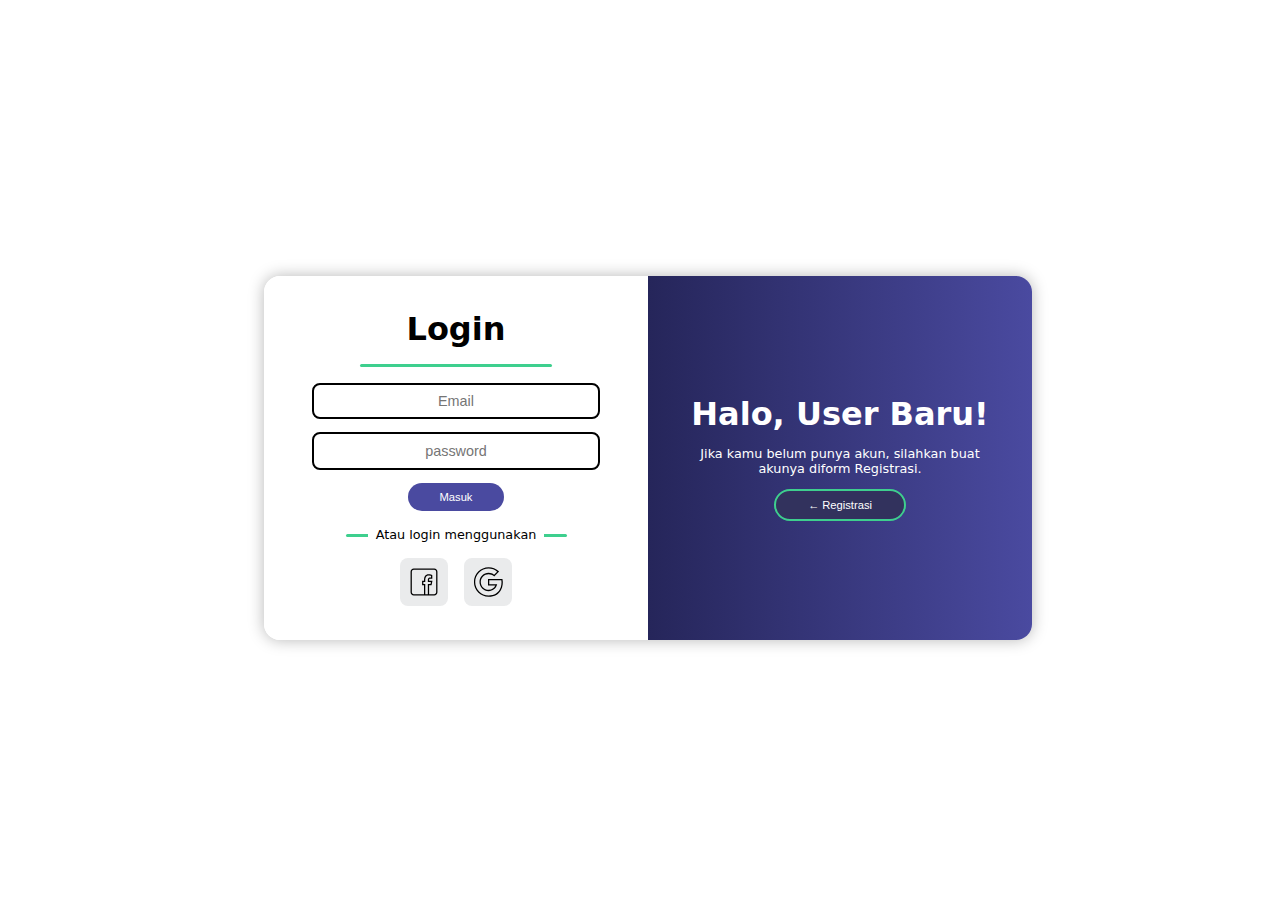
==== pages/login.html @ 8b1ca769 "membuat halaman login dan registrasi" ====
<!DOCTYPE html>
<html lang="en">
<head>
    <meta charset="UTF-8">
    <meta http-equiv="X-UA-Compatible" content="IE=edge">
    <meta name="viewport" content="width=device-width, initial-scale=1.0">
    <title>Istana Presiden | Login</title>
    <link rel="stylesheet" href="../css/login.css">
    <link rel="stylesheet" href="../css/normalize.css">
    <script defer src="../js/login.js"></script>
</head>
<body>
    <div class="container" id="container">
        <!-- Form -->
        <div class="form-container log-container">
            <form action="">
                <h1> Login </h1>
                <div class="devider"></div>
                <input type="email" placeholder="Email">
                <input type="password" placeholder="password">
                <button type="submit"> Masuk </button>
                <span class="alternate-text">Atau login menggunakan</span>
                <div class="alternate-icons">
                    <a href=""> <img src="../icons/facebook-50.svg" alt=""> </a>
                    <a href=""> <img src="../icons/google-50.svg" alt=""> </a>
                </div>
            </form>
        </div>
        <div class="form-container reg-container">
            <form action="">
                <h1> Registrasi </h1>
                <div class="devider"></div>
                <input type="text" placeholder="Nama">
                <input type="email" placeholder="Email">
                <input type="password" placeholder="password">
                <button type="submit"> Submit </button>
            </form>
        </div>

        <!-- Overlay Layer -->
        <div class="overlay-container">
            <div class="overlay">
                <div class="overlay-panel right-panel">
                    <h1> Halo, User Baru! </h1>
                    <p> Jika kamu belum punya akun, silahkan buat akunya diform Registrasi. </p>
                    <button type="button" class="ghost" id="regBtn"> ← Registrasi </button>
                </div>
                <div class="overlay-panel left-panel">
                    <h1> Selamat Datang Kembali! </h1>
                    <p> Jika kamu sudah punya akun, silahkan masuk melalui form login. </p>
                    <button type="button" class="ghost" id="logBtn"> Login → </button>
                </div>
            </div>
        </div>
    </div>
</body>
</html>
---- css/login.css ----
:root {
    --bgPrimary: #32325D;
    --bgSecondary: #4a4aa0;
    --bgSecondaryHover: #303075;
    --bgBorderDrop: 2px solid #3ecf8e;
    --bgDropdown: #222250;
    --devider: #eaebec;
    --overlayImg: #201f1f9a;
    --textMutedLinks: #8789C6;
    --textLink: #267ef1;
    --textMuted: #9e9e9e;
}
@font-face {
    font-family: 'poppinsmedium';
    src: url('../font/medium/poppins-medium-webfont.woff2') format('woff2');
    font-weight: normal;
    font-style: normal;
}
body { 
    font-family: 'poppinsmedium', system-ui, -apple-system, "Segoe UI", Roboto, "Helvetica Neue", Arial, "Noto Sans", "Liberation Sans", sans-serif, "Apple Color Emoji", "Segoe UI Emoji", "Segoe UI Symbol", "Noto Color Emoji";
    overflow-x: hidden;
    -webkit-tap-highlight-color: rgba(0, 0, 0, 0);
    width: 100vw;
    height: 100vh;
    display: grid;
    place-items: center; 
}
.container h1, h2, h3, h4, h5, h6 { 
    margin: 0; 
    padding: 0; 
}
*,
*::before,
*::after {
box-sizing: border-box;
}
@media (prefers-reduced-motion: no-preference) {
:root {
    scroll-behavior: smooth;
}
}


.container {
    position: relative;
    width: 48rem;
    min-height: 22.7rem;
    overflow: hidden;
    border-radius: 1rem;
    box-shadow: 0 0 1rem #00000049;
}
.form-container {
    position: absolute;
    top: 0;
    background-color: white;
    height: 100%;
    transition: 600ms ease-in-out;
}
.form-container form {
    display: flex;
    flex-direction: column;
    align-items: center;
    justify-content: center;
    width: 100%;
    height: 100%;
}
.form-container form .devider {
    width: 50%;
    height: 3px;
    border-radius: 1rem;
    margin: 1rem 0;
    background-color: #3ecf8e;
}
.form-container form input {
    margin-bottom: .8rem;
    width: clamp(18rem, 50vw, 18rem);
    text-align: center;
    padding: .5rem 1rem;
    font-size: .9rem;
    border: 2px solid black;
    border-radius: .5rem;
}
.form-container form input::placeholder {
    font-size: .9rem;
}
.form-container form input[type="password"] {
    font-size: 1rem;
}
.container button {
    font-size: .7rem;
    background-color: var(--bgSecondary);
    color: white;
    padding: .5rem 2rem;
    border: none;
    outline: none;
    cursor: pointer;
    transition: 50ms;
    border-radius: 1rem;
}
.form-container form button:active {
    transform: scale(.9);
}
.form-container form button:hover {
    background-color: var(--bgSecondaryHover);
}
.alternate-text {
    background-color: white;
    padding: 0 .5rem;
    font-size: .8rem;
    margin: 1rem 0;
    position: relative;
}
.alternate-text::before {
    content: '';
    position: absolute;
    left: -12%;
    top: 50%;
    width: 125%;
    height: 3px;
    background-color: #3ecf8e;
    border-radius: 1rem;
    z-index: -1;
}
.alternate-icons {
    margin: 0 auto;
    display: flex;
}
.alternate-icons a {
    margin: 0 .5rem;
    padding: .5rem;
    border-radius: .5rem;
    background-color: var(--devider);
}
.alternate-icons a img{
    width: 2rem;
    height: 100%;
    line-height: 0;
    display: block;
}
.log-container {
    z-index: 2;
    width: 50%;
    left: 0;
    opacity: 1;
}
.reg-container {
    left: 0;
    opacity: 0;
    width: 50%;
    z-index: 1;
}


.overlay-container {
    position: absolute;
    top: 0;
    left: 50%;
    width: 50%;
    height: 100%;
    overflow: hidden;
    transition: transform 600ms ease-in-out;
    z-index: 10;
}
.overlay {
    position: relative;
    left: -100%;
    height: 100%;
    width: 200%;
    transition: transform 300ms ease-in-out;
    transform: translateX(0);
    background-color: var(--bgSecondary) ;
    background: linear-gradient(to right, #010114, #4a4aa0);
    color: white;
}
.overlay-panel {
    position: absolute;
    top: 0;
    display: flex;
    flex-direction: column;
    justify-content: center;
    align-items: center;
    width: 50%;
    height: 100%;
    text-align: center;
    padding: 2rem;
    transition: transform 300ms ease-in-out;
    transform: translateX(0);
}
.overlay-panel p {
    font-size: .8rem;
}
.overlay .overlay-panel .ghost {
    background-color: var(--bgPrimary);
    border: 2px solid #3ecf8e;
}
.right-panel {
    right: 0;
    transform: translateX(0);
}
.left-panel {
    transform: translate(-20%);
}



/* Animation */
    
.container.right-panel-active .log-container {
    transform: translateX(100%);
}
.container.right-panel-active .overlay-container {
    transform: translateX(-100%);
}
.container.right-panel-active .reg-container {
    transform: translate(100%);
    z-index: 3;
    opacity: 1;
}
.container.right-panel-active .overlay {
    transform: translateX(50%);
}
.container.right-panel-active .left-panel {
    transform: translateX(0);
}
.container.right-panel .right-panel {
    transform: translateX(20%);
}
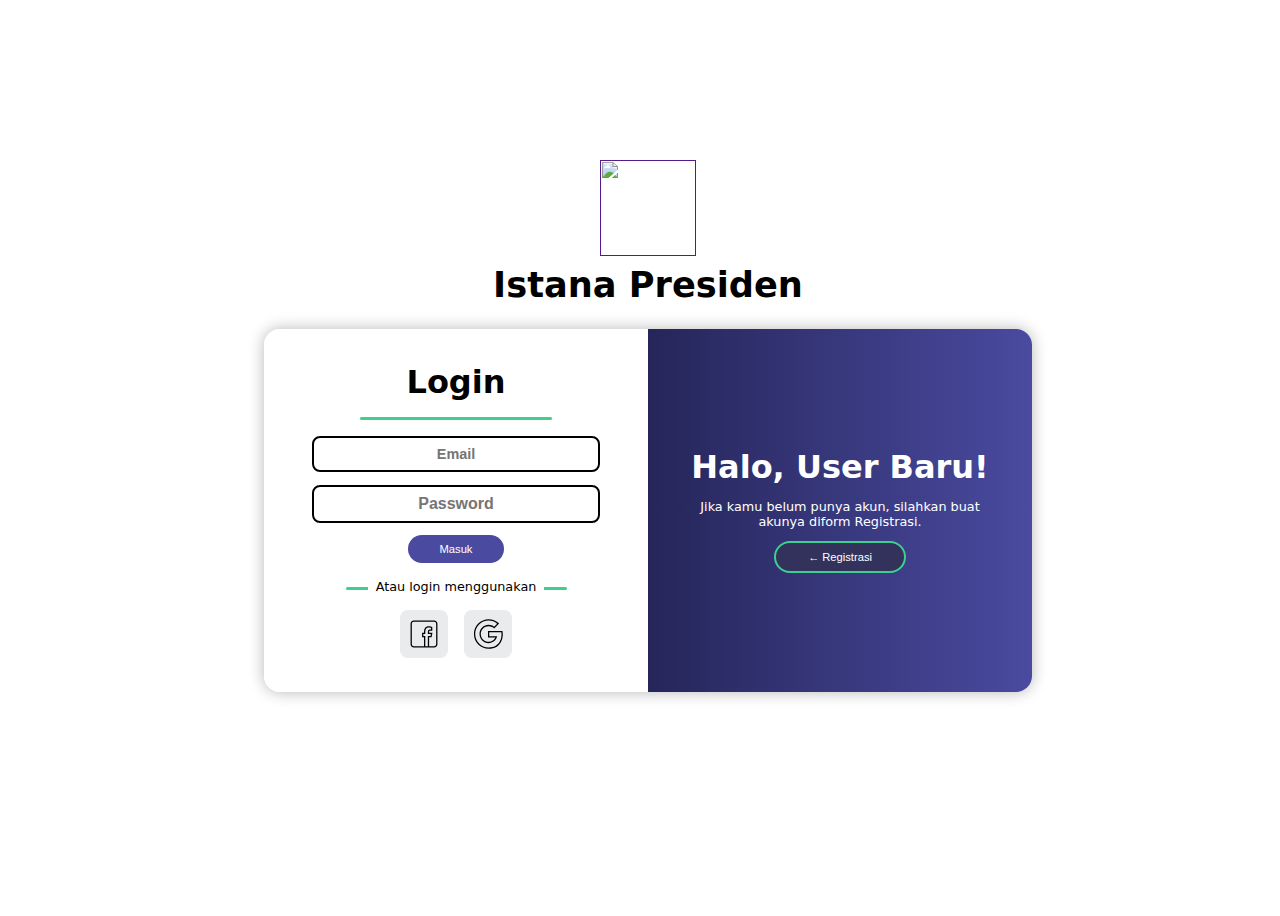
==== commit f9faa267: "save bg login" ====
--- a/pages/login.html
+++ b/pages/login.html
@@ -7,48 +7,72 @@
     <title>Istana Presiden | Login</title>
     <link rel="stylesheet" href="../css/login.css">
     <link rel="stylesheet" href="../css/normalize.css">
+    <link rel="favicon" href="../icons/iconHeader.svg" type="image/x-icon">
     <script defer src="../js/login.js"></script>
 </head>
 <body>
-    <div class="container" id="container">
-        <!-- Form -->
-        <div class="form-container log-container">
-            <form action="">
-                <h1> Login </h1>
-                <div class="devider"></div>
-                <input type="email" placeholder="Email">
-                <input type="password" placeholder="password">
-                <button type="submit"> Masuk </button>
-                <span class="alternate-text">Atau login menggunakan</span>
-                <div class="alternate-icons">
-                    <a href=""> <img src="../icons/facebook-50.svg" alt=""> </a>
-                    <a href=""> <img src="../icons/google-50.svg" alt=""> </a>
-                </div>
-            </form>
-        </div>
-        <div class="form-container reg-container">
-            <form action="">
-                <h1> Registrasi </h1>
-                <div class="devider"></div>
-                <input type="text" placeholder="Nama">
-                <input type="email" placeholder="Email">
-                <input type="password" placeholder="password">
-                <button type="submit"> Submit </button>
-            </form>
+    <div class="content-container">
+        <div class="page-header">
+            <a href="">
+                <img src="../icons/setneg-logo.svg" alt="">
+            </a>
+            <h1> Istana Presiden </h1>
         </div>
 
-        <!-- Overlay Layer -->
-        <div class="overlay-container">
-            <div class="overlay">
-                <div class="overlay-panel right-panel">
-                    <h1> Halo, User Baru! </h1>
-                    <p> Jika kamu belum punya akun, silahkan buat akunya diform Registrasi. </p>
-                    <button type="button" class="ghost" id="regBtn"> ← Registrasi </button>
+        <div class="container" id="container">
+            <!-- Toggle Btn Mobile -->
+            <div class="tb-container">
+                <div class="tb-group">
+                    <section class="tb-reg-container">
+                        <span class="tb-info reg-info"> <span>i</span> </span>
+                        <a href="#reg"> ↓ </a>
+                    </section>
+                    <section class="tb-log-container">
+                        <span class="tb-info log-info"> <span>i</span> </span>
+                        <a href="#"> ↑ </a>
+                    </section>
                 </div>
-                <div class="overlay-panel left-panel">
-                    <h1> Selamat Datang Kembali! </h1>
-                    <p> Jika kamu sudah punya akun, silahkan masuk melalui form login. </p>
-                    <button type="button" class="ghost" id="logBtn"> Login → </button>
+            </div>
+    
+            <!-- Form -->
+            <div class="form-container log-container" id="log">
+                <form action="">
+                    <h1> Login </h1>
+                    <div class="devider"></div>
+                    <input type="email" placeholder="Email">
+                    <input type="password" placeholder="Password">
+                    <button type="submit"> Masuk </button>
+                    <span class="alternate-text">Atau login menggunakan</span>
+                    <div class="alternate-icons">
+                        <a href="" title="Facebook"> <img src="../icons/facebook-50.svg" alt=""> </a>
+                        <a href="" title="Google"> <img src="../icons/google-50.svg" alt=""> </a>
+                    </div>
+                </form>
+            </div>
+            <div class="form-container reg-container" id="reg">
+                <form action="">
+                    <h1> Registrasi </h1>
+                    <div class="devider"></div>
+                    <input type="text" placeholder="Nama">
+                    <input type="email" placeholder="Email">
+                    <input type="password" placeholder="Password">
+                    <button type="submit"> Submit </button>
+                </form>
+            </div>
+    
+            <!-- Overlay Layer -->
+            <div class="overlay-container">
+                <div class="overlay">
+                    <div class="overlay-panel right-panel">
+                        <h1> Halo, User Baru! </h1>
+                        <p> Jika kamu belum punya akun, silahkan buat akunya diform Registrasi. </p>
+                        <button type="button" class="ghost" id="regBtn"> ← Registrasi </button>
+                    </div>
+                    <div class="overlay-panel left-panel">
+                        <h1> Selamat Datang Kembali! </h1>
+                        <p> Jika kamu sudah punya akun, silahkan masuk melalui form login. </p>
+                        <button type="button" class="ghost" id="logBtn"> Login → </button>
+                    </div>
                 </div>
             </div>
         </div>
--- a/css/login.css
+++ b/css/login.css
@@ -23,9 +23,9 @@
     width: 100vw;
     height: 100vh;
     display: grid;
-    place-items: center; 
-}
-.container h1, h2, h3, h4, h5, h6 { 
+    place-items: center;
+}
+.content-container h1, h2, h3, h4, h5, h6 { 
     margin: 0; 
     padding: 0; 
 }
@@ -41,6 +41,36 @@
 }
 
 
+
+.content-container {
+    display: flex;
+    flex-direction: column;
+    align-items: center;
+    transform: translateY(-2rem);
+    position: relative;
+}
+.page-header {
+    display: flex;
+    flex-direction: column;
+    align-items: center;
+    margin-bottom: 1.5rem;
+}
+.page-header a img {
+    width: 6rem;
+    height: 6rem;
+    margin-bottom: .5rem;
+}
+.page-header h1 {
+    font-size: 2.2rem;
+}
+
+
+::selection {
+    background-color: #3ecf8e;
+}
+.tb-container {
+    display: none;
+}
 .container {
     position: relative;
     width: 48rem;
@@ -56,7 +86,7 @@
     height: 100%;
     transition: 600ms ease-in-out;
 }
-.form-container form {
+form {
     display: flex;
     flex-direction: column;
     align-items: center;
@@ -64,29 +94,28 @@
     width: 100%;
     height: 100%;
 }
-.form-container form .devider {
+form .devider {
     width: 50%;
     height: 3px;
     border-radius: 1rem;
     margin: 1rem 0;
     background-color: #3ecf8e;
 }
-.form-container form input {
+form input {
     margin-bottom: .8rem;
-    width: clamp(18rem, 50vw, 18rem);
+    width: clamp(15rem, 50vw, 18rem);
     text-align: center;
     padding: .5rem 1rem;
     font-size: .9rem;
+    font-weight: 600;
     border: 2px solid black;
     border-radius: .5rem;
-}
-.form-container form input::placeholder {
-    font-size: .9rem;
-}
-.form-container form input[type="password"] {
+    outline: none;
+}
+form input[type="password"] {
     font-size: 1rem;
 }
-.container button {
+form button, .overlay-panel button {
     font-size: .7rem;
     background-color: var(--bgSecondary);
     color: white;
@@ -97,10 +126,10 @@
     transition: 50ms;
     border-radius: 1rem;
 }
-.form-container form button:active {
-    transform: scale(.9);
-}
-.form-container form button:hover {
+form button:active {
+    transform: scale(.96);
+}
+form button:hover {
     background-color: var(--bgSecondaryHover);
 }
 .alternate-text {
@@ -142,6 +171,7 @@
     width: 50%;
     left: 0;
     opacity: 1;
+    transform: translateX(0);
 }
 .reg-container {
     left: 0;
@@ -205,23 +235,165 @@
 
 /* Animation */
     
-.container.right-panel-active .log-container {
-    transform: translateX(100%);
-}
-.container.right-panel-active .overlay-container {
-    transform: translateX(-100%);
-}
-.container.right-panel-active .reg-container {
-    transform: translate(100%);
-    z-index: 3;
-    opacity: 1;
-}
-.container.right-panel-active .overlay {
-    transform: translateX(50%);
-}
-.container.right-panel-active .left-panel {
-    transform: translateX(0);
-}
-.container.right-panel .right-panel {
-    transform: translateX(20%);
-}
+@media screen and (min-width: 769px) {
+    .container.right-panel-active .log-container,
+    .reg-container:target ~ div.log-container {
+        transform: translateX(100%);
+    }
+    .container.right-panel-active .overlay-container,
+    .reg-container:target + div.overlay-container {
+        transform: translateX(-100%);
+    }
+    .container.right-panel-active .reg-container,
+    .reg-container:target {
+        transform: translate(100%);
+        z-index: 3;
+        opacity: 1;
+    }
+    .container.right-panel-active .overlay,
+    .reg-container:target + div.overlay-container .overlay{
+        transform: translateX(50%);
+    }
+    .container.right-panel-active .left-panel,
+    .reg-container:target + div.overlay-container .overlay .left-panel {
+        transform: translateX(0);
+    }
+    .container.right-panel .right-panel,
+    .reg-container:target + div.overlay-container .overlay .right-panel {
+        transform: translateX(20%);
+    }
+}
+
+
+
+/* Responsive Breakpoints */
+@media screen and (max-width: 768px) {
+    .overlay-container {
+        display: none;
+    }
+    .container {
+        width: clamp(19rem, 85vw, 36rem);
+        min-height: none;
+        position: relative;
+        overflow: hidden;
+        border-radius: 1rem;
+        box-shadow: 0 0 1rem #00000049;
+    }
+    .container .devider {
+        width: 12rem;
+    }
+    .form-container {
+        padding: 2rem 0;
+        width: 100%;
+        transition: transform 600ms ease;
+    }
+    .form-container form input {
+        font-size: .8rem;
+    }
+    .log-container {
+        position: relative;
+        z-index: 2;
+        transform: translateY(0);
+    }
+    .reg-container {
+        position: absolute;
+        transform: translateY(100%);
+        opacity: 1;
+        z-index: 3;
+    }
+    .alternate-text {
+        font-size: .7rem;
+    }
+    .alternate-icons a img {
+        width: 1.4rem;
+    }
+
+    /* Toggle Btn */
+        .tb-container {
+            display: block;
+            position: absolute;
+            bottom: 0rem;
+            right: .8rem;
+            z-index: 10;
+        }
+        .tb-group {
+            position: relative;
+            width: 65px;
+            height: 38px;
+            display: flex;
+        }
+        .tb-log-container {
+            opacity: 0;
+            visibility: hidden;
+            z-index: 5;
+        }
+        .tb-reg-container {
+            z-index: 8;
+        }
+        .tb-group section {
+            position: absolute;
+        }
+        .tb-group section a {
+            text-decoration: none;
+            margin-left: .5rem;
+            padding: .4rem .8rem;
+            border-radius: .3rem;
+            background-color: var(--bgSecondary);
+            color: white;
+            cursor: pointer;
+        }
+        .tb-info {
+            background-color: var(--bgSecondary);
+            padding: .3rem .4rem;
+            border-radius: .2rem;
+            color: white;
+            font-style: italic;
+            cursor: default;
+            position: relative;
+        }
+        .tb-info::before {
+            content: 'Belum punya akun? Registrasi sekarang!';
+            position: absolute;
+            background-color: inherit;
+            top: -.5rem;
+            font-size: .8rem;
+            padding: .4rem;
+            border-radius: .2rem;
+            left: -13.4rem;
+            width: 25ch;
+            text-align: center;
+            transition: 300ms;
+            opacity: 0;
+            visibility: hidden;
+            transform: translateX(.2rem);
+        }
+        .log-info::before {
+            content: 'Sudah punya akun? Login sekarang!';
+        }
+        .tb-info:hover::before {
+            opacity: 1;
+            visibility: visible;
+            transform: translateX(0);
+        }
+        .tb-info > span {
+            pointer-events: none;
+        }
+
+    /* Animation */
+    .container.reg-form-active .reg-container,
+    .reg-container:target {
+        z-index: 2;
+        opacity: 1;
+        transform: translateY(0);
+    }
+    .container.reg-form-active .log-container,
+    .reg-container:target ~ div.log-container {
+        transform: translateY(-10rem);
+    }
+    .container.reg-form-active .tb-log-container,
+    .reg-container:target ~ div.log-container ~ .tb-container .tb-group .tb-log-container {
+        opacity: 1;
+        visibility: visible;
+        z-index: 8;
+    }
+}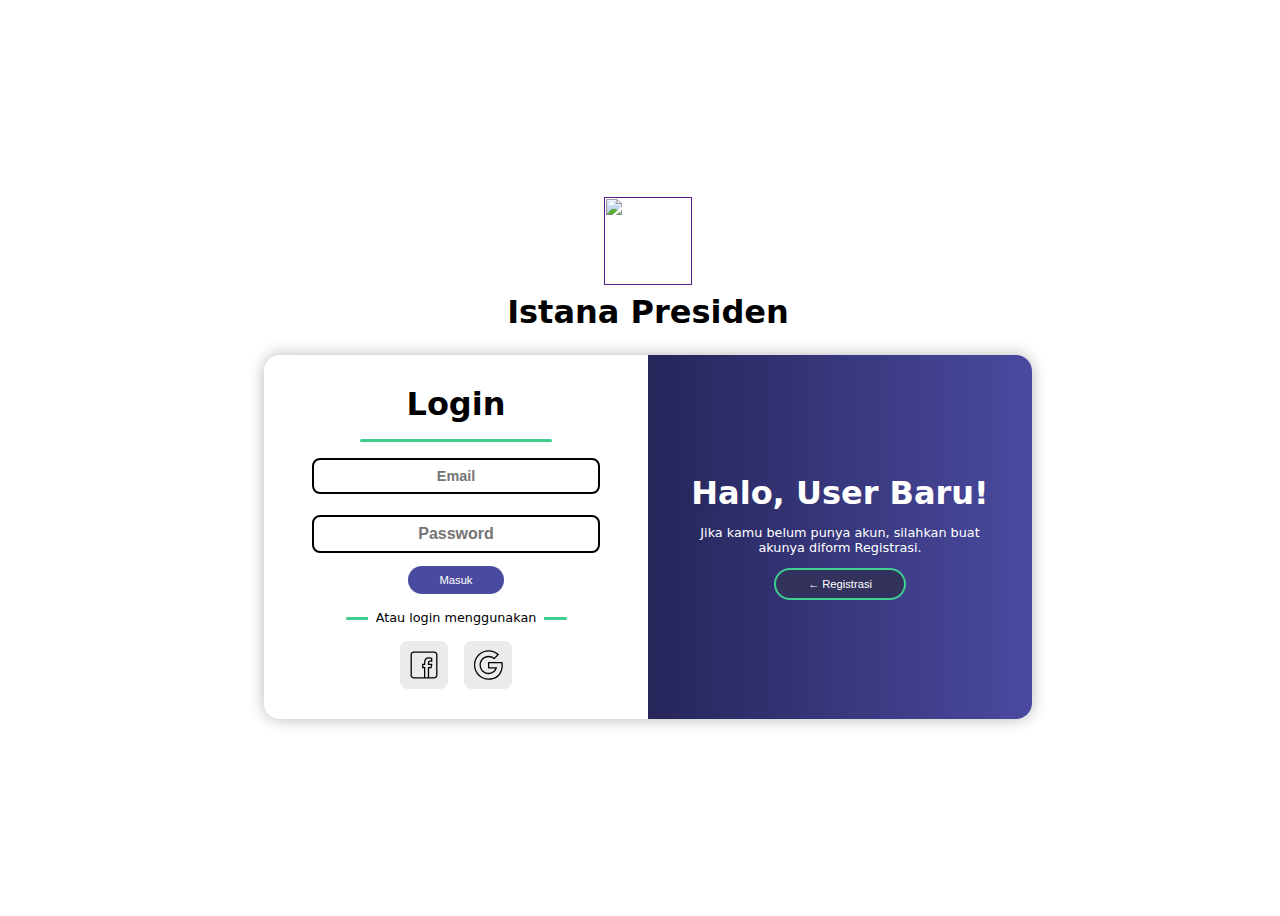
==== commit a7b3d477: "membuat design pesan gagal dan berhasil form login dan registrasi" ====
--- a/pages/login.html
+++ b/pages/login.html
@@ -7,7 +7,6 @@
     <title>Istana Presiden | Login</title>
     <link rel="stylesheet" href="../css/login.css">
     <link rel="stylesheet" href="../css/normalize.css">
-    <link rel="favicon" href="../icons/iconHeader.svg" type="image/x-icon">
     <script defer src="../js/login.js"></script>
 </head>
 <body>
@@ -17,6 +16,12 @@
                 <img src="../icons/setneg-logo.svg" alt="">
             </a>
             <h1> Istana Presiden </h1>
+            <div class="msgContainer add fail">
+                <div class="msg">
+                    Registrasi Berhasil, silahkan login untuk melanjutkan!
+                    <span class="clsMsg"> × </span>
+                </div>
+            </div>
         </div>
 
         <div class="container" id="container">
@@ -25,21 +30,24 @@
                 <div class="tb-group">
                     <section class="tb-reg-container">
                         <span class="tb-info reg-info"> <span>i</span> </span>
-                        <a href="#reg"> ↓ </a>
+                        <a href="#reg" class="tb"> ↓ </a>
                     </section>
                     <section class="tb-log-container">
                         <span class="tb-info log-info"> <span>i</span> </span>
-                        <a href="#"> ↑ </a>
+                        <a href="#" class="tb"> ↑ </a>
                     </section>
                 </div>
             </div>
     
             <!-- Form -->
             <div class="form-container log-container" id="log">
-                <form action="">
+                <form action="/bruh">
                     <h1> Login </h1>
                     <div class="devider"></div>
-                    <input type="email" placeholder="Email">
+                    <input type="email" placeholder="Email" class="">
+                    <div class="invalid-message">
+                        <!-- Isikan email anda terlebih dahulu! -->
+                    </div>
                     <input type="password" placeholder="Password">
                     <button type="submit"> Masuk </button>
                     <span class="alternate-text">Atau login menggunakan</span>
@@ -50,7 +58,7 @@
                 </form>
             </div>
             <div class="form-container reg-container" id="reg">
-                <form action="">
+                <form action="/bruh">
                     <h1> Registrasi </h1>
                     <div class="devider"></div>
                     <input type="text" placeholder="Nama">
--- a/css/login.css
+++ b/css/login.css
@@ -9,6 +9,8 @@
     --textMutedLinks: #8789C6;
     --textLink: #267ef1;
     --textMuted: #9e9e9e;
+    --bgSucces: #8ff0c2;
+    --bgFail: #d31c413f;
 }
 @font-face {
     font-family: 'poppinsmedium';
@@ -20,6 +22,8 @@
     font-family: 'poppinsmedium', system-ui, -apple-system, "Segoe UI", Roboto, "Helvetica Neue", Arial, "Noto Sans", "Liberation Sans", sans-serif, "Apple Color Emoji", "Segoe UI Emoji", "Segoe UI Symbol", "Noto Color Emoji";
     overflow-x: hidden;
     -webkit-tap-highlight-color: rgba(0, 0, 0, 0);
+    max-width: 100vw;
+    overflow-x: hidden;
     width: 100vw;
     height: 100vh;
     display: grid;
@@ -46,23 +50,64 @@
     display: flex;
     flex-direction: column;
     align-items: center;
-    transform: translateY(-2rem);
     position: relative;
 }
 .page-header {
     display: flex;
     flex-direction: column;
     align-items: center;
-    margin-bottom: 1.5rem;
+    margin: 1.5rem 0;
 }
 .page-header a img {
-    width: 6rem;
-    height: 6rem;
+    width: 5.5rem;
+    height: 5.5rem;
     margin-bottom: .5rem;
 }
-.page-header h1 {
-    font-size: 2.2rem;
-}
+.msgContainer {
+    max-width: 100%;
+    display: none;
+    border-radius: .5rem;
+    box-sizing: border-box;
+}
+.msgContainer.succes {
+    background-color: var(--bgSucces);
+    border: 2px solid #3ecf8e;
+}
+.msgContainer.fail {
+    background-color: var(--bgFail);
+    border: 2px solid #dc143c;
+    animation: failed 350ms;
+}
+.msgContainer.add {
+    margin-top: .5rem;
+}
+.msg {
+    font-size: clamp(.7rem, 2vw, .8rem);
+    display: flex;
+    align-items: center;
+    margin: .5rem 1rem;
+}
+.clsMsg {
+    font-size: 1.2rem;
+    font-weight: bold;
+    margin-left: .3rem;
+    cursor: pointer;
+}
+/* Failed Massage Animation */
+@keyframes failed {
+    0%, 100% {
+        transform: translate(0);
+    }
+
+    25% {
+        transform: translateX(2rem);
+    }
+
+    50% {
+        transform: translate(-2rem);
+    }
+}
+
 
 
 ::selection {
@@ -78,6 +123,8 @@
     overflow: hidden;
     border-radius: 1rem;
     box-shadow: 0 0 1rem #00000049;
+    background-color: white;
+    margin-bottom: 1.5rem; 
 }
 .form-container {
     position: absolute;
@@ -132,6 +179,22 @@
 form button:hover {
     background-color: var(--bgSecondaryHover);
 }
+.is-invalid {
+    margin-bottom: .3rem;
+    border-color: #dc143c;
+    background-image: url("data:image/svg+xml,%3csvg xmlns='http://www.w3.org/2000/svg' viewBox='0 0 12 12' width='12' height='12' fill='none' stroke='%23dc3545'%3e%3ccircle cx='6' cy='6' r='4.5'/%3e%3cpath stroke-linejoin='round' d='M5.8 3.6h.4L6 6.5z'/%3e%3ccircle cx='6' cy='8.2' r='.6' fill='%23dc3545' stroke='none'/%3e%3c/svg%3e");
+    background-repeat: no-repeat;
+    background-position: right calc(0.375em + 0.1875rem) center;
+    background-size: calc(0.75em + 0.375rem) calc(0.75em + 0.375rem);
+    padding: .5rem 1.79rem .5rem 1rem;
+}
+.invalid-message {
+    font-size: .8rem;
+    margin-bottom: .5rem;
+    padding-left: .5rem;
+    color: #dc143c;
+    width: clamp(15rem, 50vw, 18rem);
+}
 .alternate-text {
     background-color: white;
     padding: 0 .5rem;
@@ -268,6 +331,9 @@
 
 /* Responsive Breakpoints */
 @media screen and (max-width: 768px) {
+    .content-container {
+        padding: 0 2rem;
+    }
     .overlay-container {
         display: none;
     }
